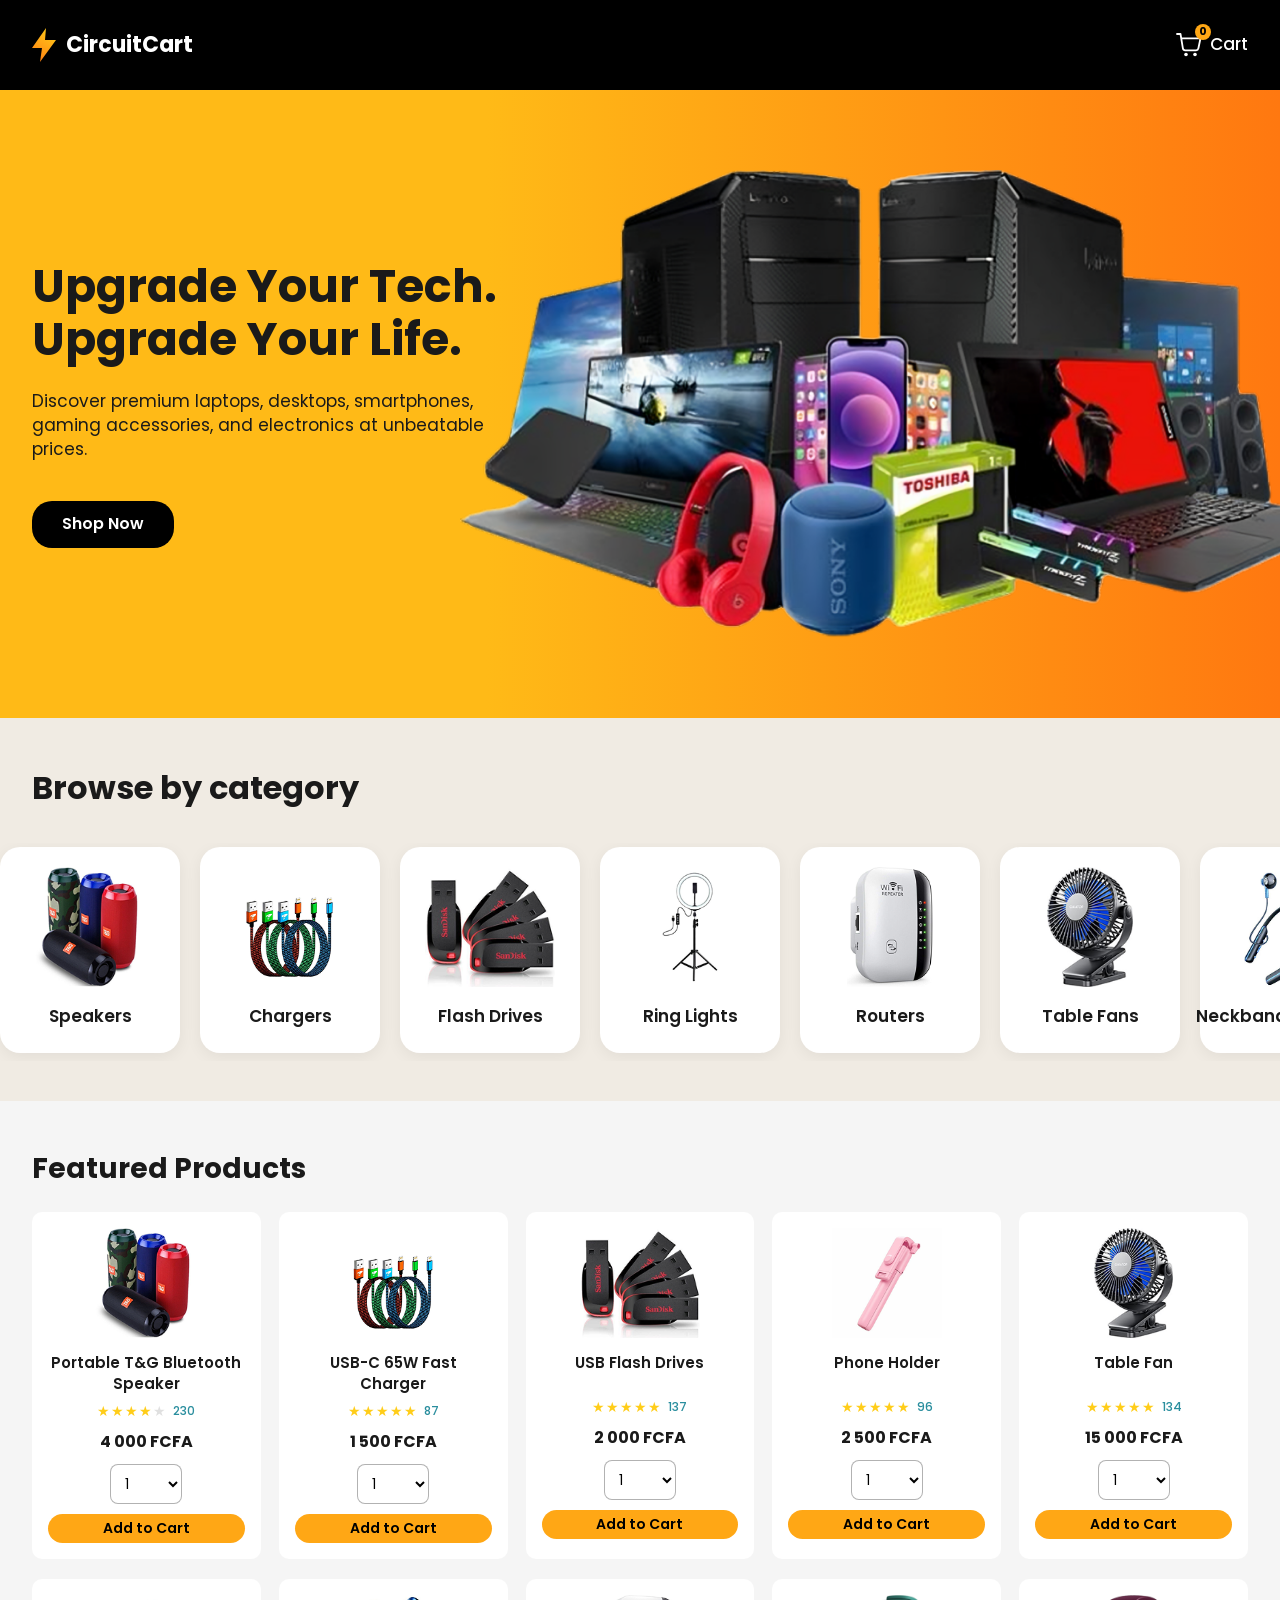
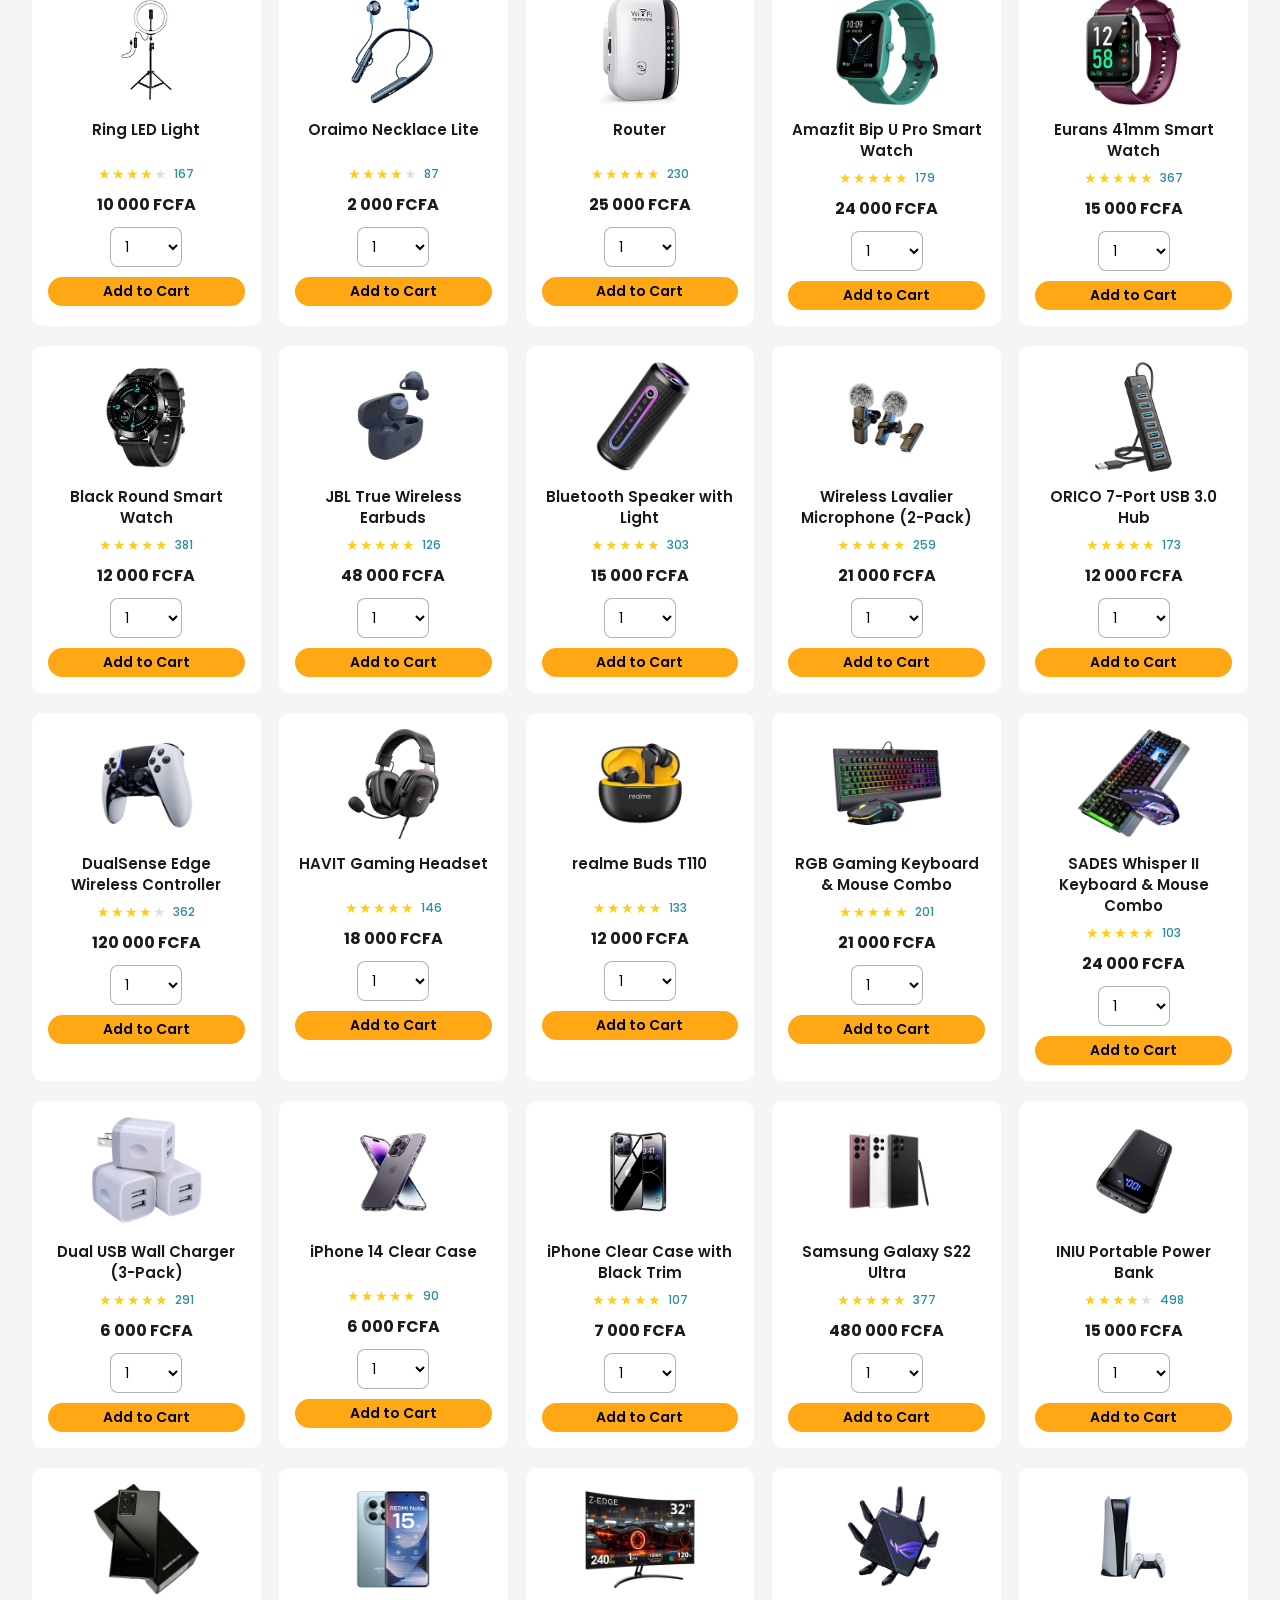
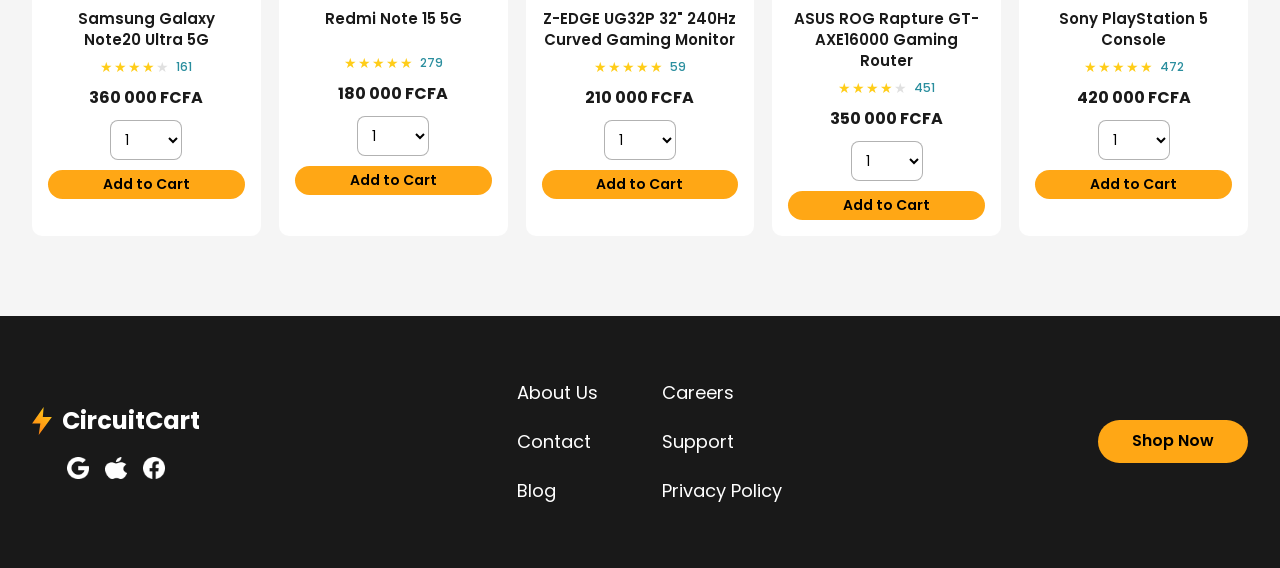
==== index.html @ 6dd9bb96 "Add files via upload" ====
<!DOCTYPE html>
<html lang="en">
<head>
  <meta charset="UTF-8">
  <meta name="viewport" content="width=device-width, initial-scale=1.0">
  <title>CircuitCart - Upgrade Your Tech</title>

  <!-- Google Font: Poppins (closest match to the design's rounded geometric sans-serif) -->
  <link rel="preconnect" href="https://fonts.googleapis.com">
  <link rel="preconnect" href="https://fonts.gstatic.com" crossorigin>
  <link href="https://fonts.googleapis.com/css2?family=Poppins:wght@400;500;600;700&display=swap" rel="stylesheet">

  <link rel="stylesheet" href="css/style.css">
  <link rel="stylesheet" href="css/enhancements.css">
</head>
<body>

  <!-- ================= HEADER ================= -->
  <header class="site-header">
    <div class="container header__inner">

      <!-- Logo: bolt icon (svg) + wordmark -->
      <a href="#" class="logo">
        <svg class="logo__bolt" width="24" height="34" viewBox="0 0 24 34" fill="none" xmlns="http://www.w3.org/2000/svg">
          <path d="M14 0L0 20H10L8 34L24 12H13L14 0Z" fill="url(#bolt-gradient)"/>
          <defs>
            <linearGradient id="bolt-gradient" x1="0" y1="34" x2="22" y2="2" gradientUnits="userSpaceOnUse">
              <stop stop-color="#FF7811"/>
              <stop offset="1" stop-color="#FFCD19"/>
            </linearGradient>
          </defs>
        </svg>
        <span class="logo__text">CircuitCart</span>
      </a>

      <!-- Cart icon with live item-count badge. Navigates to cart.html
           as a real sub-page, in the same tab — same pattern as Amazon's
           own checkout flow (a distinct page/URL, not a new tab or an
           in-page overlay). -->
      <a href="cart.html" class="cart-link" id="cartLink">
        <span class="cart-icon-wrap">
          <svg class="cart-icon" width="26" height="24" viewBox="0 0 26 24" fill="none" xmlns="http://www.w3.org/2000/svg">
            <path d="M1 1H4.5L6.9 15.4C7.08 16.5 8.03 17.3 9.15 17.3H20.1C21.2 17.3 22.15 16.52 22.35 15.44L24.5 5.3H6" stroke="white" stroke-width="1.8" stroke-linecap="round" stroke-linejoin="round"/>
            <circle cx="10" cy="21.5" r="1.8" fill="white"/>
            <circle cx="19" cy="21.5" r="1.8" fill="white"/>
          </svg>
          <span class="cart-badge" id="cartBadge">0</span>
        </span>
        <span>Cart</span>
      </a>

    </div>
  </header>

  <!-- ================= HERO ================= -->
  <section class="hero">
    <div class="container hero__inner">
      <div class="hero__text">
        <h1>Upgrade Your Tech. Upgrade Your Life.</h1>
        <p>Discover premium laptops, desktops, smartphones, gaming accessories, and electronics at unbeatable prices.</p>
        <a href="#featured-products" class="btn btn--dark">Shop Now</a>
      </div>
      <div class="hero__image">
        <img src="assets/hero-collage.png" alt="Collage of a laptop, smartphone, camera, gaming handheld, VR headset, drone, smartwatches, headphones, earbuds and other electronics sold on CircuitCart">
      </div>
    </div>
  </section>

  <!-- ================= BROWSE BY CATEGORY ================= -->
  <section class="categories">
    <div class="container">
      <h2>Browse by category</h2>
    </div>
    <!-- Full-bleed scroll track so the last card can peek off-screen, matching the reference design -->
    <div class="categories__scroll">
      <a href="#featured-products" class="category-card">
        <span class="category-card__thumb"><img src="assets/product-bluetooth-speaker.png" alt="Speakers category"></span>
        <span class="category-card__label">Speakers</span>
      </a>
      <a href="#featured-products" class="category-card">
        <span class="category-card__thumb"><img src="assets/product-usb-charger.png" alt="Chargers category"></span>
        <span class="category-card__label">Chargers</span>
      </a>
      <a href="#featured-products" class="category-card">
        <span class="category-card__thumb"><img src="assets/product-flash-drives.png" alt="Flash Drives category"></span>
        <span class="category-card__label">Flash Drives</span>
      </a>
      <a href="#featured-products" class="category-card">
        <span class="category-card__thumb"><img src="assets/product-ring-light.png" alt="Ring Lights category"></span>
        <span class="category-card__label">Ring Lights</span>
      </a>
      <a href="#featured-products" class="category-card">
        <span class="category-card__thumb"><img src="assets/product-router.png" alt="Routers category"></span>
        <span class="category-card__label">Routers</span>
      </a>
      <a href="#featured-products" class="category-card">
        <span class="category-card__thumb"><img src="assets/product-table-fan.png" alt="Table Fans category"></span>
        <span class="category-card__label">Table Fans</span>
      </a>
      <a href="#featured-products" class="category-card">
        <span class="category-card__thumb"><img src="assets/product-neckband-earphones.png" alt="Neckband Earphones category"></span>
        <span class="category-card__label">Neckband Earphones</span>
      </a>
      <a href="#featured-products" class="category-card">
        <span class="category-card__thumb"><img src="assets/product-phone-holder.png" alt="Phone Accessories category"></span>
        <span class="category-card__label">Phone Accessories</span>
      </a>
      <a href="#featured-products" class="category-card">
        <span class="category-card__thumb"><img src="assets/product-redmi-note-15.png" alt="Phones category"></span>
        <span class="category-card__label">Phones</span>
      </a>
      <a href="#featured-products" class="category-card">
        <span class="category-card__thumb"><img src="assets/product-amazfit-bip-watch.png" alt="Smart Watches category"></span>
        <span class="category-card__label">Smart Watches</span>
      </a>
      <a href="#featured-products" class="category-card">
        <span class="category-card__thumb"><img src="assets/product-ps5-console.png" alt="Gaming category"></span>
        <span class="category-card__label">Gaming</span>
      </a>
      <a href="#featured-products" class="category-card">
        <span class="category-card__thumb"><img src="assets/product-iniu-power-bank.png" alt="Power Banks category"></span>
        <span class="category-card__label">Power Banks</span>
      </a>
      <a href="#featured-products" class="category-card">
        <span class="category-card__thumb"><img src="assets/product-iphone14-case-purple.png" alt="Phone Cases category"></span>
        <span class="category-card__label">Phone Cases</span>
      </a>
    </div>
  </section>

  <!-- ================= FEATURED PRODUCTS ================= -->
  <section class="featured-products" id="featured-products">
    <div class="container">
      <h2>Featured Products</h2>

      <div class="product-grid" id="productGrid">
        <!-- Each product card carries its data in data-* attributes so script.js can read it -->

        <article class="product-card" data-name="Portable T&amp;G Bluetooth Speaker" data-price="4000">
          <img src="assets/product-bluetooth-speaker.png" alt="Portable T&amp;G Bluetooth Speaker" class="product-card__img">
          <h3>Portable T&amp;G Bluetooth Speaker</h3>
          <div class="rating">
            <span class="stars" data-rating="4" aria-hidden="true"></span>
            <span class="rating__count">230</span>
          </div>
          <p class="price">4 000 FCFA</p>
          <select class="qty-select" aria-label="Quantity">
            <option>1</option><option>2</option><option>3</option><option>4</option><option>5</option>
          </select>
          <button class="btn btn--add-to-cart">Add to Cart</button>
        </article>

        <article class="product-card" data-name="USB-C 65W Fast Charger" data-price="1500">
          <img src="assets/product-usb-charger.png" alt="USB-C 65W Fast Charger" class="product-card__img">
          <h3>USB-C 65W Fast Charger</h3>
          <div class="rating">
            <span class="stars" data-rating="5" aria-hidden="true"></span>
            <span class="rating__count">87</span>
          </div>
          <p class="price">1 500 FCFA</p>
          <select class="qty-select" aria-label="Quantity">
            <option>1</option><option>2</option><option>3</option><option>4</option><option>5</option>
          </select>
          <button class="btn btn--add-to-cart">Add to Cart</button>
        </article>

        <article class="product-card" data-name="USB Flash Drives" data-price="2000">
          <img src="assets/product-flash-drives.png" alt="USB Flash Drives" class="product-card__img">
          <h3>USB Flash Drives</h3>
          <div class="rating">
            <span class="stars" data-rating="5" aria-hidden="true"></span>
            <span class="rating__count">137</span>
          </div>
          <p class="price">2 000 FCFA</p>
          <select class="qty-select" aria-label="Quantity">
            <option>1</option><option>2</option><option>3</option><option>4</option><option>5</option>
          </select>
          <button class="btn btn--add-to-cart">Add to Cart</button>
        </article>

        <article class="product-card" data-name="Phone Holder" data-price="2500">
          <img src="assets/product-phone-holder.png" alt="Phone Holder" class="product-card__img">
          <h3>Phone Holder</h3>
          <div class="rating">
            <span class="stars" data-rating="5" aria-hidden="true"></span>
            <span class="rating__count">96</span>
          </div>
          <p class="price">2 500 FCFA</p>
          <select class="qty-select" aria-label="Quantity">
            <option>1</option><option>2</option><option>3</option><option>4</option><option>5</option>
          </select>
          <button class="btn btn--add-to-cart">Add to Cart</button>
        </article>

        <article class="product-card" data-name="Table Fan" data-price="15000">
          <img src="assets/product-table-fan.png" alt="Table Fan" class="product-card__img">
          <h3>Table Fan</h3>
          <div class="rating">
            <span class="stars" data-rating="5" aria-hidden="true"></span>
            <span class="rating__count">134</span>
          </div>
          <p class="price">15 000 FCFA</p>
          <select class="qty-select" aria-label="Quantity">
            <option>1</option><option>2</option><option>3</option><option>4</option><option>5</option>
          </select>
          <button class="btn btn--add-to-cart">Add to Cart</button>
        </article>

        <article class="product-card" data-name="Ring LED Light" data-price="10000">
          <img src="assets/product-ring-light.png" alt="Ring LED Light" class="product-card__img">
          <h3>Ring LED Light</h3>
          <div class="rating">
            <span class="stars" data-rating="4" aria-hidden="true"></span>
            <span class="rating__count">167</span>
          </div>
          <p class="price">10 000 FCFA</p>
          <select class="qty-select" aria-label="Quantity">
            <option>1</option><option>2</option><option>3</option><option>4</option><option>5</option>
          </select>
          <button class="btn btn--add-to-cart">Add to Cart</button>
        </article>

        <article class="product-card" data-name="Oraimo Necklace Lite" data-price="2000">
          <img src="assets/product-neckband-earphones.png" alt="Oraimo Necklace Lite" class="product-card__img">
          <h3>Oraimo Necklace Lite</h3>
          <div class="rating">
            <span class="stars" data-rating="4" aria-hidden="true"></span>
            <span class="rating__count">87</span>
          </div>
          <p class="price">2 000 FCFA</p>
          <select class="qty-select" aria-label="Quantity">
            <option>1</option><option>2</option><option>3</option><option>4</option><option>5</option>
          </select>
          <button class="btn btn--add-to-cart">Add to Cart</button>
        </article>

        <article class="product-card" data-name="Router" data-price="25000">
          <img src="assets/product-router.png" alt="Router" class="product-card__img">
          <h3>Router</h3>
          <div class="rating">
            <span class="stars" data-rating="5" aria-hidden="true"></span>
            <span class="rating__count">230</span>
          </div>
          <p class="price">25 000 FCFA</p>
          <select class="qty-select" aria-label="Quantity">
            <option>1</option><option>2</option><option>3</option><option>4</option><option>5</option>
          </select>
          <button class="btn btn--add-to-cart">Add to Cart</button>
        </article>

      
        <article class="product-card" data-name="Amazfit Bip U Pro Smart Watch" data-price="24000">
          <img src="assets/product-amazfit-bip-watch.png" alt="Amazfit Bip U Pro Smart Watch" class="product-card__img">
          <h3>Amazfit Bip U Pro Smart Watch</h3>
          <div class="rating">
            <span class="stars" data-rating="5" aria-hidden="true"></span>
            <span class="rating__count">179</span>
          </div>
          <p class="price">24 000 FCFA</p>
          <select class="qty-select" aria-label="Quantity">
            <option>1</option><option>2</option><option>3</option><option>4</option><option>5</option>
          </select>
          <button class="btn btn--add-to-cart">Add to Cart</button>
        </article>

        <article class="product-card" data-name="Eurans 41mm Smart Watch" data-price="15000">
          <img src="assets/product-eurans-smart-watch.png" alt="Eurans 41mm Smart Watch" class="product-card__img">
          <h3>Eurans 41mm Smart Watch</h3>
          <div class="rating">
            <span class="stars" data-rating="5" aria-hidden="true"></span>
            <span class="rating__count">367</span>
          </div>
          <p class="price">15 000 FCFA</p>
          <select class="qty-select" aria-label="Quantity">
            <option>1</option><option>2</option><option>3</option><option>4</option><option>5</option>
          </select>
          <button class="btn btn--add-to-cart">Add to Cart</button>
        </article>

        <article class="product-card" data-name="Black Round Smart Watch" data-price="12000">
          <img src="assets/product-round-smart-watch.png" alt="Black Round Smart Watch" class="product-card__img">
          <h3>Black Round Smart Watch</h3>
          <div class="rating">
            <span class="stars" data-rating="5" aria-hidden="true"></span>
            <span class="rating__count">381</span>
          </div>
          <p class="price">12 000 FCFA</p>
          <select class="qty-select" aria-label="Quantity">
            <option>1</option><option>2</option><option>3</option><option>4</option><option>5</option>
          </select>
          <button class="btn btn--add-to-cart">Add to Cart</button>
        </article>

        <article class="product-card" data-name="JBL True Wireless Earbuds" data-price="48000">
          <img src="assets/product-jbl-earbuds.png" alt="JBL True Wireless Earbuds" class="product-card__img">
          <h3>JBL True Wireless Earbuds</h3>
          <div class="rating">
            <span class="stars" data-rating="5" aria-hidden="true"></span>
            <span class="rating__count">126</span>
          </div>
          <p class="price">48 000 FCFA</p>
          <select class="qty-select" aria-label="Quantity">
            <option>1</option><option>2</option><option>3</option><option>4</option><option>5</option>
          </select>
          <button class="btn btn--add-to-cart">Add to Cart</button>
        </article>

        <article class="product-card" data-name="Bluetooth Speaker with Light" data-price="15000">
          <img src="assets/product-bt-speaker-light.png" alt="Bluetooth Speaker with Light" class="product-card__img">
          <h3>Bluetooth Speaker with Light</h3>
          <div class="rating">
            <span class="stars" data-rating="5" aria-hidden="true"></span>
            <span class="rating__count">303</span>
          </div>
          <p class="price">15 000 FCFA</p>
          <select class="qty-select" aria-label="Quantity">
            <option>1</option><option>2</option><option>3</option><option>4</option><option>5</option>
          </select>
          <button class="btn btn--add-to-cart">Add to Cart</button>
        </article>

        <article class="product-card" data-name="Wireless Lavalier Microphone (2-Pack)" data-price="21000">
          <img src="assets/product-lavalier-mic.png" alt="Wireless Lavalier Microphone (2-Pack)" class="product-card__img">
          <h3>Wireless Lavalier Microphone (2-Pack)</h3>
          <div class="rating">
            <span class="stars" data-rating="5" aria-hidden="true"></span>
            <span class="rating__count">259</span>
          </div>
          <p class="price">21 000 FCFA</p>
          <select class="qty-select" aria-label="Quantity">
            <option>1</option><option>2</option><option>3</option><option>4</option><option>5</option>
          </select>
          <button class="btn btn--add-to-cart">Add to Cart</button>
        </article>

        <article class="product-card" data-name="ORICO 7-Port USB 3.0 Hub" data-price="12000">
          <img src="assets/product-usb-hub.png" alt="ORICO 7-Port USB 3.0 Hub" class="product-card__img">
          <h3>ORICO 7-Port USB 3.0 Hub</h3>
          <div class="rating">
            <span class="stars" data-rating="5" aria-hidden="true"></span>
            <span class="rating__count">173</span>
          </div>
          <p class="price">12 000 FCFA</p>
          <select class="qty-select" aria-label="Quantity">
            <option>1</option><option>2</option><option>3</option><option>4</option><option>5</option>
          </select>
          <button class="btn btn--add-to-cart">Add to Cart</button>
        </article>

        <article class="product-card" data-name="DualSense Edge Wireless Controller" data-price="120000">
          <img src="assets/product-dualsense-edge.png" alt="DualSense Edge Wireless Controller" class="product-card__img">
          <h3>DualSense Edge Wireless Controller</h3>
          <div class="rating">
            <span class="stars" data-rating="4" aria-hidden="true"></span>
            <span class="rating__count">362</span>
          </div>
          <p class="price">120 000 FCFA</p>
          <select class="qty-select" aria-label="Quantity">
            <option>1</option><option>2</option><option>3</option><option>4</option><option>5</option>
          </select>
          <button class="btn btn--add-to-cart">Add to Cart</button>
        </article>

        <article class="product-card" data-name="HAVIT Gaming Headset" data-price="18000">
          <img src="assets/product-havit-headset.png" alt="HAVIT Gaming Headset" class="product-card__img">
          <h3>HAVIT Gaming Headset</h3>
          <div class="rating">
            <span class="stars" data-rating="5" aria-hidden="true"></span>
            <span class="rating__count">146</span>
          </div>
          <p class="price">18 000 FCFA</p>
          <select class="qty-select" aria-label="Quantity">
            <option>1</option><option>2</option><option>3</option><option>4</option><option>5</option>
          </select>
          <button class="btn btn--add-to-cart">Add to Cart</button>
        </article>

        <article class="product-card" data-name="realme Buds T110" data-price="12000">
          <img src="assets/product-realme-buds.png" alt="realme Buds T110" class="product-card__img">
          <h3>realme Buds T110</h3>
          <div class="rating">
            <span class="stars" data-rating="5" aria-hidden="true"></span>
            <span class="rating__count">133</span>
          </div>
          <p class="price">12 000 FCFA</p>
          <select class="qty-select" aria-label="Quantity">
            <option>1</option><option>2</option><option>3</option><option>4</option><option>5</option>
          </select>
          <button class="btn btn--add-to-cart">Add to Cart</button>
        </article>

        <article class="product-card" data-name="RGB Gaming Keyboard &amp; Mouse Combo" data-price="21000">
          <img src="assets/product-rgb-keyboard-mouse.png" alt="RGB Gaming Keyboard &amp; Mouse Combo" class="product-card__img">
          <h3>RGB Gaming Keyboard &amp; Mouse Combo</h3>
          <div class="rating">
            <span class="stars" data-rating="5" aria-hidden="true"></span>
            <span class="rating__count">201</span>
          </div>
          <p class="price">21 000 FCFA</p>
          <select class="qty-select" aria-label="Quantity">
            <option>1</option><option>2</option><option>3</option><option>4</option><option>5</option>
          </select>
          <button class="btn btn--add-to-cart">Add to Cart</button>
        </article>

        <article class="product-card" data-name="SADES Whisper II Keyboard &amp; Mouse Combo" data-price="24000">
          <img src="assets/product-sades-keyboard-mouse.png" alt="SADES Whisper II Keyboard &amp; Mouse Combo" class="product-card__img">
          <h3>SADES Whisper II Keyboard &amp; Mouse Combo</h3>
          <div class="rating">
            <span class="stars" data-rating="5" aria-hidden="true"></span>
            <span class="rating__count">103</span>
          </div>
          <p class="price">24 000 FCFA</p>
          <select class="qty-select" aria-label="Quantity">
            <option>1</option><option>2</option><option>3</option><option>4</option><option>5</option>
          </select>
          <button class="btn btn--add-to-cart">Add to Cart</button>
        </article>

        <article class="product-card" data-name="Dual USB Wall Charger (3-Pack)" data-price="6000">
          <img src="assets/product-usb-wall-charger-3pack.png" alt="Dual USB Wall Charger (3-Pack)" class="product-card__img">
          <h3>Dual USB Wall Charger (3-Pack)</h3>
          <div class="rating">
            <span class="stars" data-rating="5" aria-hidden="true"></span>
            <span class="rating__count">291</span>
          </div>
          <p class="price">6 000 FCFA</p>
          <select class="qty-select" aria-label="Quantity">
            <option>1</option><option>2</option><option>3</option><option>4</option><option>5</option>
          </select>
          <button class="btn btn--add-to-cart">Add to Cart</button>
        </article>

        <article class="product-card" data-name="iPhone 14 Clear Case" data-price="6000">
          <img src="assets/product-iphone14-case-purple.png" alt="iPhone 14 Clear Case" class="product-card__img">
          <h3>iPhone 14 Clear Case</h3>
          <div class="rating">
            <span class="stars" data-rating="5" aria-hidden="true"></span>
            <span class="rating__count">90</span>
          </div>
          <p class="price">6 000 FCFA</p>
          <select class="qty-select" aria-label="Quantity">
            <option>1</option><option>2</option><option>3</option><option>4</option><option>5</option>
          </select>
          <button class="btn btn--add-to-cart">Add to Cart</button>
        </article>

        <article class="product-card" data-name="iPhone Clear Case with Black Trim" data-price="7000">
          <img src="assets/product-iphone-case-black-trim.png" alt="iPhone Clear Case with Black Trim" class="product-card__img">
          <h3>iPhone Clear Case with Black Trim</h3>
          <div class="rating">
            <span class="stars" data-rating="5" aria-hidden="true"></span>
            <span class="rating__count">107</span>
          </div>
          <p class="price">7 000 FCFA</p>
          <select class="qty-select" aria-label="Quantity">
            <option>1</option><option>2</option><option>3</option><option>4</option><option>5</option>
          </select>
          <button class="btn btn--add-to-cart">Add to Cart</button>
        </article>

        <article class="product-card" data-name="Samsung Galaxy S22 Ultra" data-price="480000">
          <img src="assets/product-galaxy-s22-ultra.png" alt="Samsung Galaxy S22 Ultra" class="product-card__img">
          <h3>Samsung Galaxy S22 Ultra</h3>
          <div class="rating">
            <span class="stars" data-rating="5" aria-hidden="true"></span>
            <span class="rating__count">377</span>
          </div>
          <p class="price">480 000 FCFA</p>
          <select class="qty-select" aria-label="Quantity">
            <option>1</option><option>2</option><option>3</option><option>4</option><option>5</option>
          </select>
          <button class="btn btn--add-to-cart">Add to Cart</button>
        </article>

        <article class="product-card" data-name="INIU Portable Power Bank" data-price="15000">
          <img src="assets/product-iniu-power-bank.png" alt="INIU Portable Power Bank" class="product-card__img">
          <h3>INIU Portable Power Bank</h3>
          <div class="rating">
            <span class="stars" data-rating="4" aria-hidden="true"></span>
            <span class="rating__count">498</span>
          </div>
          <p class="price">15 000 FCFA</p>
          <select class="qty-select" aria-label="Quantity">
            <option>1</option><option>2</option><option>3</option><option>4</option><option>5</option>
          </select>
          <button class="btn btn--add-to-cart">Add to Cart</button>
        </article>

        <article class="product-card" data-name="Samsung Galaxy Note20 Ultra 5G" data-price="360000">
          <img src="assets/product-note20-ultra.png" alt="Samsung Galaxy Note20 Ultra 5G" class="product-card__img">
          <h3>Samsung Galaxy Note20 Ultra 5G</h3>
          <div class="rating">
            <span class="stars" data-rating="4" aria-hidden="true"></span>
            <span class="rating__count">161</span>
          </div>
          <p class="price">360 000 FCFA</p>
          <select class="qty-select" aria-label="Quantity">
            <option>1</option><option>2</option><option>3</option><option>4</option><option>5</option>
          </select>
          <button class="btn btn--add-to-cart">Add to Cart</button>
        </article>

        <article class="product-card" data-name="Redmi Note 15 5G" data-price="180000">
          <img src="assets/product-redmi-note-15.png" alt="Redmi Note 15 5G" class="product-card__img">
          <h3>Redmi Note 15 5G</h3>
          <div class="rating">
            <span class="stars" data-rating="5" aria-hidden="true"></span>
            <span class="rating__count">279</span>
          </div>
          <p class="price">180 000 FCFA</p>
          <select class="qty-select" aria-label="Quantity">
            <option>1</option><option>2</option><option>3</option><option>4</option><option>5</option>
          </select>
          <button class="btn btn--add-to-cart">Add to Cart</button>
        </article>

        <article class="product-card" data-name="Z-EDGE UG32P 32&quot; 240Hz Curved Gaming Monitor" data-price="210000">
          <img src="assets/product-zedge-monitor.png" alt="Z-EDGE UG32P 32&quot; 240Hz Curved Gaming Monitor" class="product-card__img">
          <h3>Z-EDGE UG32P 32&quot; 240Hz Curved Gaming Monitor</h3>
          <div class="rating">
            <span class="stars" data-rating="5" aria-hidden="true"></span>
            <span class="rating__count">59</span>
          </div>
          <p class="price">210 000 FCFA</p>
          <select class="qty-select" aria-label="Quantity">
            <option>1</option><option>2</option><option>3</option><option>4</option><option>5</option>
          </select>
          <button class="btn btn--add-to-cart">Add to Cart</button>
        </article>

        <article class="product-card" data-name="ASUS ROG Rapture GT-AXE16000 Gaming Router" data-price="350000">
          <img src="assets/product-rog-router.png" alt="ASUS ROG Rapture GT-AXE16000 Gaming Router" class="product-card__img">
          <h3>ASUS ROG Rapture GT-AXE16000 Gaming Router</h3>
          <div class="rating">
            <span class="stars" data-rating="4" aria-hidden="true"></span>
            <span class="rating__count">451</span>
          </div>
          <p class="price">350 000 FCFA</p>
          <select class="qty-select" aria-label="Quantity">
            <option>1</option><option>2</option><option>3</option><option>4</option><option>5</option>
          </select>
          <button class="btn btn--add-to-cart">Add to Cart</button>
        </article>

        <article class="product-card" data-name="Sony PlayStation 5 Console" data-price="420000">
          <img src="assets/product-ps5-console.png" alt="Sony PlayStation 5 Console" class="product-card__img">
          <h3>Sony PlayStation 5 Console</h3>
          <div class="rating">
            <span class="stars" data-rating="5" aria-hidden="true"></span>
            <span class="rating__count">472</span>
          </div>
          <p class="price">420 000 FCFA</p>
          <select class="qty-select" aria-label="Quantity">
            <option>1</option><option>2</option><option>3</option><option>4</option><option>5</option>
          </select>
          <button class="btn btn--add-to-cart">Add to Cart</button>
        </article>
</div>
    </div>
  </section>

  <!-- ================= FOOTER ================= -->
  <footer class="site-footer">
    <div class="container footer__inner">

      <div class="footer__brand">
        <a href="#" class="logo">
          <svg class="logo__bolt" width="20" height="28" viewBox="0 0 24 34" fill="none" xmlns="http://www.w3.org/2000/svg">
            <path d="M14 0L0 20H10L8 34L24 12H13L14 0Z" fill="url(#bolt-gradient-footer)"/>
            <defs>
              <linearGradient id="bolt-gradient-footer" x1="0" y1="34" x2="22" y2="2" gradientUnits="userSpaceOnUse">
                <stop stop-color="#FF7811"/>
                <stop offset="1" stop-color="#FFCD19"/>
              </linearGradient>
            </defs>
          </svg>
          <span class="logo__text">CircuitCart</span>
        </a>
        <!-- Not links: these are placeholder icons with nothing to link to
             yet, so they're plain inert spans rather than clickable anchors. -->
        <div class="footer__socials">
          <span class="footer__social-icon" aria-hidden="true"><img src="assets/icon-google.png" alt=""></span>
          <span class="footer__social-icon" aria-hidden="true"><img src="assets/icon-apple.png" alt=""></span>
          <span class="footer__social-icon" aria-hidden="true"><img src="assets/icon-facebook.png" alt=""></span>
        </div>
      </div>

      <!-- Not links: placeholder nav items with no pages behind them yet. -->
      <nav class="footer__links">
        <ul>
          <li><span>About Us</span></li>
          <li><span>Contact</span></li>
          <li><span>Blog</span></li>
        </ul>
        <ul>
          <li><span>Careers</span></li>
          <li><span>Support</span></li>
          <li><span>Privacy Policy</span></li>
        </ul>
      </nav>

      <a href="#featured-products" class="btn btn--book-now">Shop Now</a>

    </div>
  </footer>

  <!-- Toast notification shown after adding an item to the cart.
       Content is filled in by script.js; empty by default. -->
  <!-- Toast notification shown after adding an item to the cart.
       Message text is filled in by script.js; the two buttons are
       wired up once on page load. -->
  <div class="toast" id="cartToast" role="status" aria-live="polite">
    <span class="toast__message" id="cartToastMessage"></span>
    <div class="toast__actions">
      <a href="cart.html" class="toast__btn toast__btn--view">View Cart</a>
      <button type="button" class="toast__btn toast__btn--dismiss" id="cartToastDismiss">Dismiss</button>
    </div>
  </div>

  <script src="js/cart-storage.js"></script>
  <script src="js/script.js"></script>
</body>
</html>
---- css/style.css ----
/* ==========================================================================
   CircuitCart — stylesheet
   Colors, spacing and type scale below are pulled directly from the
   Figma design file (Desktop - 9).
   ========================================================================== */

/* ---------- Design tokens ---------- */
:root {
  --color-bg: #F5F5F5;
  --color-black: #000000;
  --color-header-bg: #000000;
  --color-hero-start: #FFBA17;
  --color-hero-end: #FF7810;
  --color-orange: #FFA715;
  --color-star: #FFCD19;
  --color-review-count: #2A8E9E;
  --color-footer-bg: #191919;
  --color-text: #1A1A1A;
  --color-text-muted: #4D4D4D;
  --color-white: #FFFFFF;

  --font-main: 'Poppins', sans-serif;

  --container-width: 1376px;
  --radius-card: 10px;
  --radius-pill: 28px;
}

/* ---------- Reset ---------- */
* {
  margin: 0;
  padding: 0;
  box-sizing: border-box;
}

body {
  font-family: var(--font-main);
  color: var(--color-text);
  background: var(--color-bg);
  line-height: 1.4;
}

img {
  display: block;
  max-width: 100%;
}

a {
  text-decoration: none;
  color: inherit;
}

ul {
  list-style: none;
}

.container {
  max-width: var(--container-width);
  margin: 0 auto;
  padding: 0 32px;
}

/* ---------- Buttons ---------- */
.btn {
  display: inline-flex;
  align-items: center;
  justify-content: center;
  font-family: var(--font-main);
  font-weight: 600;
  font-size: 16px;
  border: none;
  cursor: pointer;
  transition: opacity 0.15s ease, transform 0.1s ease;
}

.btn:hover {
  opacity: 0.9;
}

.btn:active {
  transform: scale(0.98);
}

.btn--dark {
  background: var(--color-black);
  color: var(--color-white);
  padding: 12px 30px;
  border-radius: 20px;
}

.btn--add-to-cart {
  background: var(--color-orange);
  color: var(--color-black);
  width: 100%;
  padding: 4px 0;
  border-radius: var(--radius-pill);
  font-size: 14px;
}

.btn--book-now {
  background: var(--color-orange);
  color: var(--color-black);
  padding: 10px 34px;
  border-radius: 40px;
}

/* ==========================================================================
   HEADER
   ========================================================================== */
.site-header {
  background: var(--color-header-bg);
  height: 90px;
}

.header__inner {
  height: 100%;
  display: flex;
  align-items: center;
  justify-content: space-between;
}

.logo {
  display: flex;
  align-items: center;
  gap: 10px;
}

.logo__text {
  color: var(--color-white);
  font-size: 22px;
  font-weight: 700;
}

.cart-link {
  display: flex;
  align-items: center;
  gap: 8px;
  color: var(--color-white);
  font-size: 17px;
  font-weight: 500;
}

.cart-icon-wrap {
  position: relative;
  display: flex;
}

.cart-badge {
  position: absolute;
  top: -9px;
  right: -9px;
  background: var(--color-orange);
  color: var(--color-black);
  font-size: 11px;
  font-weight: 700;
  min-width: 16px;
  height: 16px;
  border-radius: 50%;
  display: flex;
  align-items: center;
  justify-content: center;
  padding: 0 3px;
}

/* ==========================================================================
   HERO
   ========================================================================== */
.hero {
  background: linear-gradient(90deg, var(--color-hero-start) 38%, var(--color-hero-end) 100%);
  overflow: hidden;
}

.hero__inner {
  display: grid;
  grid-template-columns: 0.85fr 1.15fr;
  align-items: center;
  gap: 24px;
  padding-top: 80px;
  padding-bottom: 80px;
  min-height: 600px;
}

.hero__text h1 {
  font-size: 46px;
  font-weight: 700;
  line-height: 1.15;
  max-width: 560px;
  margin-bottom: 24px;
}

.hero__text p {
  font-size: 17px;
  color: var(--color-text);
  max-width: 480px;
  margin-bottom: 40px;
}

.hero__image {
  display: flex;
  justify-content: center;
  overflow: visible;
}

.hero__image img {
  width: 130%;
  max-width: 130%;
  height: auto;
}

/* ==========================================================================
   BROWSE BY CATEGORY
   ========================================================================== */
.categories {
  background: #F0EBE3;
  padding: 48px 0 40px;
}

.categories h2 {
  font-size: 32px;
  font-weight: 700;
  text-align: left;
  margin-bottom: 32px;
}

/* Full-bleed horizontally-scrolling track, so the last card can peek
   off the edge of the viewport the same way it does in the design. */
.categories__scroll {
  display: flex;
  gap: 20px;
  overflow-x: auto;
  padding: 4px 32px 8px;
  scrollbar-width: thin;
  scroll-behavior: smooth;
}

.category-card {
  flex: 0 0 auto;
  width: 180px;
  background: var(--color-white);
  border-radius: 20px;
  box-shadow: 0 4px 16px rgba(0, 0, 0, 0.06);
  padding: 20px 16px 24px;
  display: flex;
  flex-direction: column;
  align-items: center;
  gap: 18px;
  transition: transform 0.15s ease, box-shadow 0.15s ease;
}

.category-card:hover {
  transform: translateY(-3px);
  box-shadow: 0 8px 20px rgba(0, 0, 0, 0.1);
}

.category-card__thumb {
  height: 120px;
  width: 100%;
  display: flex;
  align-items: center;
  justify-content: center;
}

.category-card__thumb img {
  max-height: 100%;
  max-width: 100%;
  object-fit: contain;
}

.category-card__label {
  font-size: 17px;
  font-weight: 600;
  text-align: center;
  white-space: nowrap;
}

/* ==========================================================================
   FEATURED PRODUCTS
   ========================================================================== */
.featured-products {
  background: var(--color-bg);
  padding: 48px 0 80px;
}

.featured-products h2 {
  font-size: 28px;
  font-weight: 700;
  margin-bottom: 24px;
}

.product-grid {
  display: grid;
  grid-template-columns: repeat(5, 1fr);
  gap: 20px 18px;
}

.product-card {
  background: var(--color-white);
  border-radius: var(--radius-card);
  padding: 16px;
  display: flex;
  flex-direction: column;
  align-items: center;
  text-align: center;
}

.product-card__img {
  width: 100%;
  height: 110px;
  object-fit: contain;
  margin-bottom: 14px;
}

.product-card h3 {
  font-size: 15px;
  font-weight: 600;
  margin-bottom: 8px;
  min-height: 38px;
}

.rating {
  display: flex;
  align-items: center;
  justify-content: center;
  gap: 6px;
  margin-bottom: 10px;
}

/* Star rating: each star is a plain "★" character. Filled stars get the
   gold color, empty stars get grey. See script.js for how the .filled
   class gets added based on each card's data-rating. */
.stars {
  font-size: 14px;
  letter-spacing: 1px;
  color: #E0E0E0;
}

.stars .star.filled {
  color: var(--color-star);
}

.rating__count {
  color: var(--color-review-count);
  font-size: 12px;
  font-weight: 500;
}

.price {
  font-size: 16px;
  font-weight: 700;
  margin-bottom: 10px;
}

.qty-select {
  font-family: var(--font-main);
  font-size: 14px;
  padding: 8px 10px;
  border: 1px solid rgba(0, 0, 0, 0.3);
  border-radius: 8px;
  background: var(--color-white);
  width: 72px;
  margin-bottom: 10px;
  cursor: pointer;
}

/* ==========================================================================
   FOOTER
   ========================================================================== */
.site-footer {
  background: var(--color-footer-bg);
  padding: 64px 0;
}

.footer__inner {
  display: flex;
  align-items: center;
  justify-content: space-between;
  flex-wrap: wrap;
  gap: 40px;
}

.footer__brand {
  display: flex;
  flex-direction: column;
  align-items: center;
}

.footer__brand .logo__text {
  font-size: 24px;
}

.footer__socials {
  display: flex;
  gap: 16px;
  margin-top: 20px;
}

.footer__social-icon {
  display: inline-flex;
  cursor: default;
}

.footer__socials img {
  width: 22px;
  height: 22px;
}

.footer__links {
  display: flex;
  gap: 64px;
}

.footer__links li {
  margin-bottom: 24px;
}

.footer__links li:last-child {
  margin-bottom: 0;
}

.footer__links span {
  display: inline-block;
  color: var(--color-white);
  font-size: 18px;
  cursor: default;
}

/* ==========================================================================
   RESPONSIVE
   ========================================================================== */
@media (max-width: 1250px) {
  .product-grid {
    grid-template-columns: repeat(4, 1fr);
  }
}

@media (max-width: 1000px) {
  .product-grid {
    grid-template-columns: repeat(3, 1fr);
  }
}

@media (max-width: 780px) {
  .product-grid {
    grid-template-columns: repeat(2, 1fr);
  }
}

@media (max-width: 900px) {
  .hero__inner {
    grid-template-columns: 1fr;
    padding-top: 48px;
    padding-bottom: 48px;
    min-height: auto;
  }

  .hero__image {
    order: -1;
  }

  .hero__image img {
    width: 100%;
    max-width: 100%;
  }

  .hero__text h1 {
    font-size: 34px;
  }

  .footer__inner {
    flex-direction: column;
    align-items: flex-start;
  }
}

@media (max-width: 560px) {
  .product-grid {
    grid-template-columns: 1fr;
  }

  .footer__links {
    gap: 32px;
  }
}
---- css/enhancements.css ----
/* ==========================================================================
   CircuitCart — enhancements.css
   Loaded after style.css. Covers additions that style.css doesn't know
   about yet: scroll polish for the horizontally-scrolling category row.
   Kept in its own file so it's a drop-in addition rather than an edit to
   your existing stylesheet.
   ========================================================================== */

/* ---------- Category row: scroll polish only ---------- */
/* Sizing (image dimensions, card width, label font-size) stays defined
   once in style.css — this file only adds scroll-snap behavior and a
   custom scrollbar so there's no conflicting box size between the two
   stylesheets. */
.categories__scroll {
  scroll-snap-type: x proximity;
  -webkit-overflow-scrolling: touch;
}

.categories__scroll::-webkit-scrollbar {
  height: 8px;
}

.categories__scroll::-webkit-scrollbar-track {
  background: transparent;
}

.categories__scroll::-webkit-scrollbar-thumb {
  background: rgba(0, 0, 0, 0.2);
  border-radius: 4px;
}

.category-card {
  scroll-snap-align: start;
}

/* Header search bar styling now lives in style.css, alongside the rest
   of the header rules, rather than here. */

/* ---------- Add-to-cart toast notification ---------- */
.toast {
  position: fixed;
  left: 50%;
  bottom: 28px;
  transform: translate(-50%, 16px);
  display: flex;
  align-items: center;
  flex-wrap: wrap;
  gap: 8px 16px;
  background: #000000;
  color: #ffffff;
  font-family: var(--font-main);
  font-size: 15px;
  font-weight: 600;
  padding: 14px 16px 14px 20px;
  border-radius: 12px;
  box-shadow: 0 10px 28px rgba(0, 0, 0, 0.25);
  opacity: 0;
  pointer-events: none;
  transition: opacity 0.2s ease, transform 0.2s ease;
  z-index: 1000;
  max-width: calc(100vw - 32px);
}

.toast.is-visible {
  opacity: 1;
  transform: translate(-50%, 0);
  pointer-events: auto;
}

.toast__message {
  display: flex;
  align-items: center;
  gap: 10px;
}

.toast__message::before {
  content: "✓";
  display: inline-flex;
  align-items: center;
  justify-content: center;
  width: 20px;
  height: 20px;
  border-radius: 50%;
  background: var(--color-orange);
  color: #000000;
  font-size: 13px;
  font-weight: 700;
  flex-shrink: 0;
}

.toast__actions {
  display: flex;
  align-items: center;
  gap: 8px;
  margin-left: auto;
}

.toast__btn {
  font-family: inherit;
  font-size: 13px;
  font-weight: 600;
  padding: 8px 14px;
  border-radius: 8px;
  cursor: pointer;
  white-space: nowrap;
  text-decoration: none;
}

.toast__btn--view {
  background: var(--color-orange);
  color: #000000;
  border: 1px solid var(--color-orange);
}

.toast__btn--view:hover {
  opacity: 0.9;
}

.toast__btn--dismiss {
  background: transparent;
  color: #ffffff;
  border: 1px solid rgba(255, 255, 255, 0.3);
}

.toast__btn--dismiss:hover {
  background: rgba(255, 255, 255, 0.1);
}

@media (max-width: 480px) {
  .toast {
    left: 16px;
    right: 16px;
    bottom: 16px;
    transform: translateY(16px);
    max-width: none;
  }

  .toast.is-visible {
    transform: translateY(0);
  }

  .toast__actions {
    margin-left: 0;
    width: 100%;
  }

  .toast__btn {
    flex: 1;
    text-align: center;
  }
}
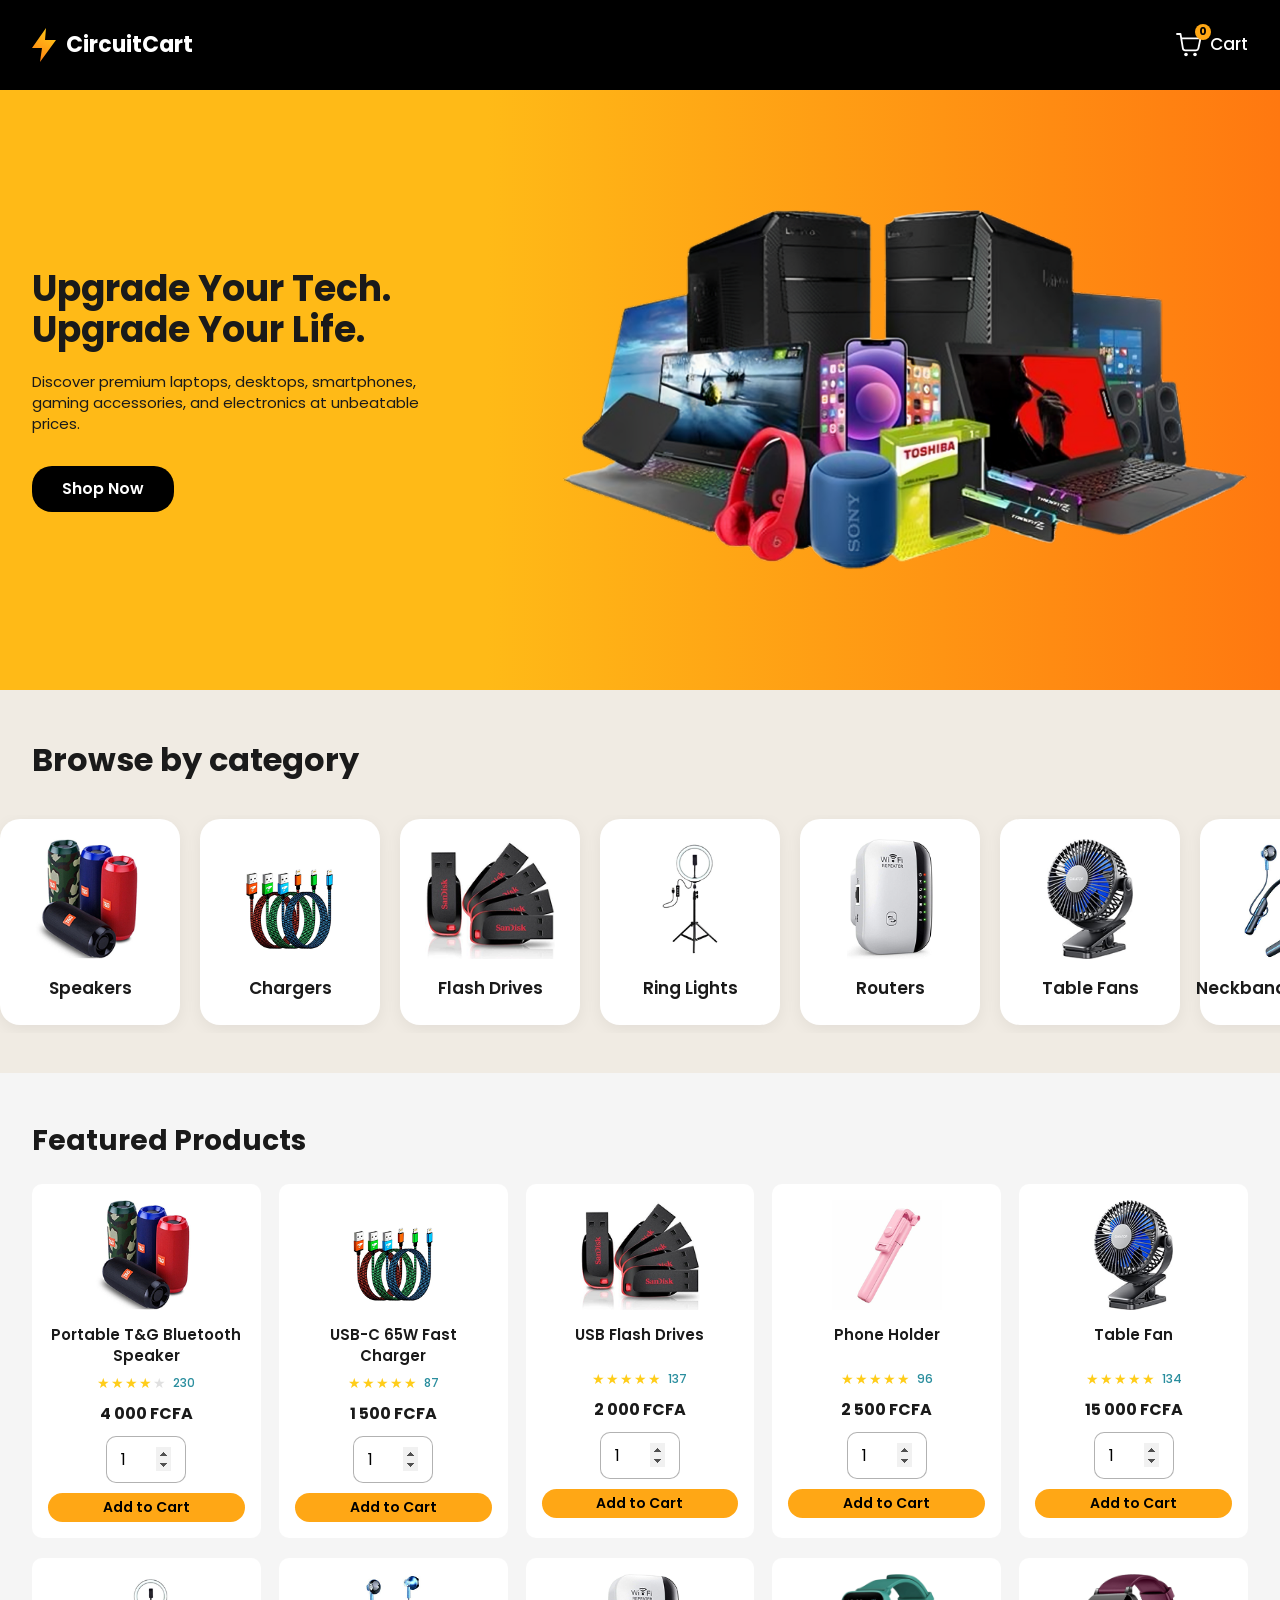
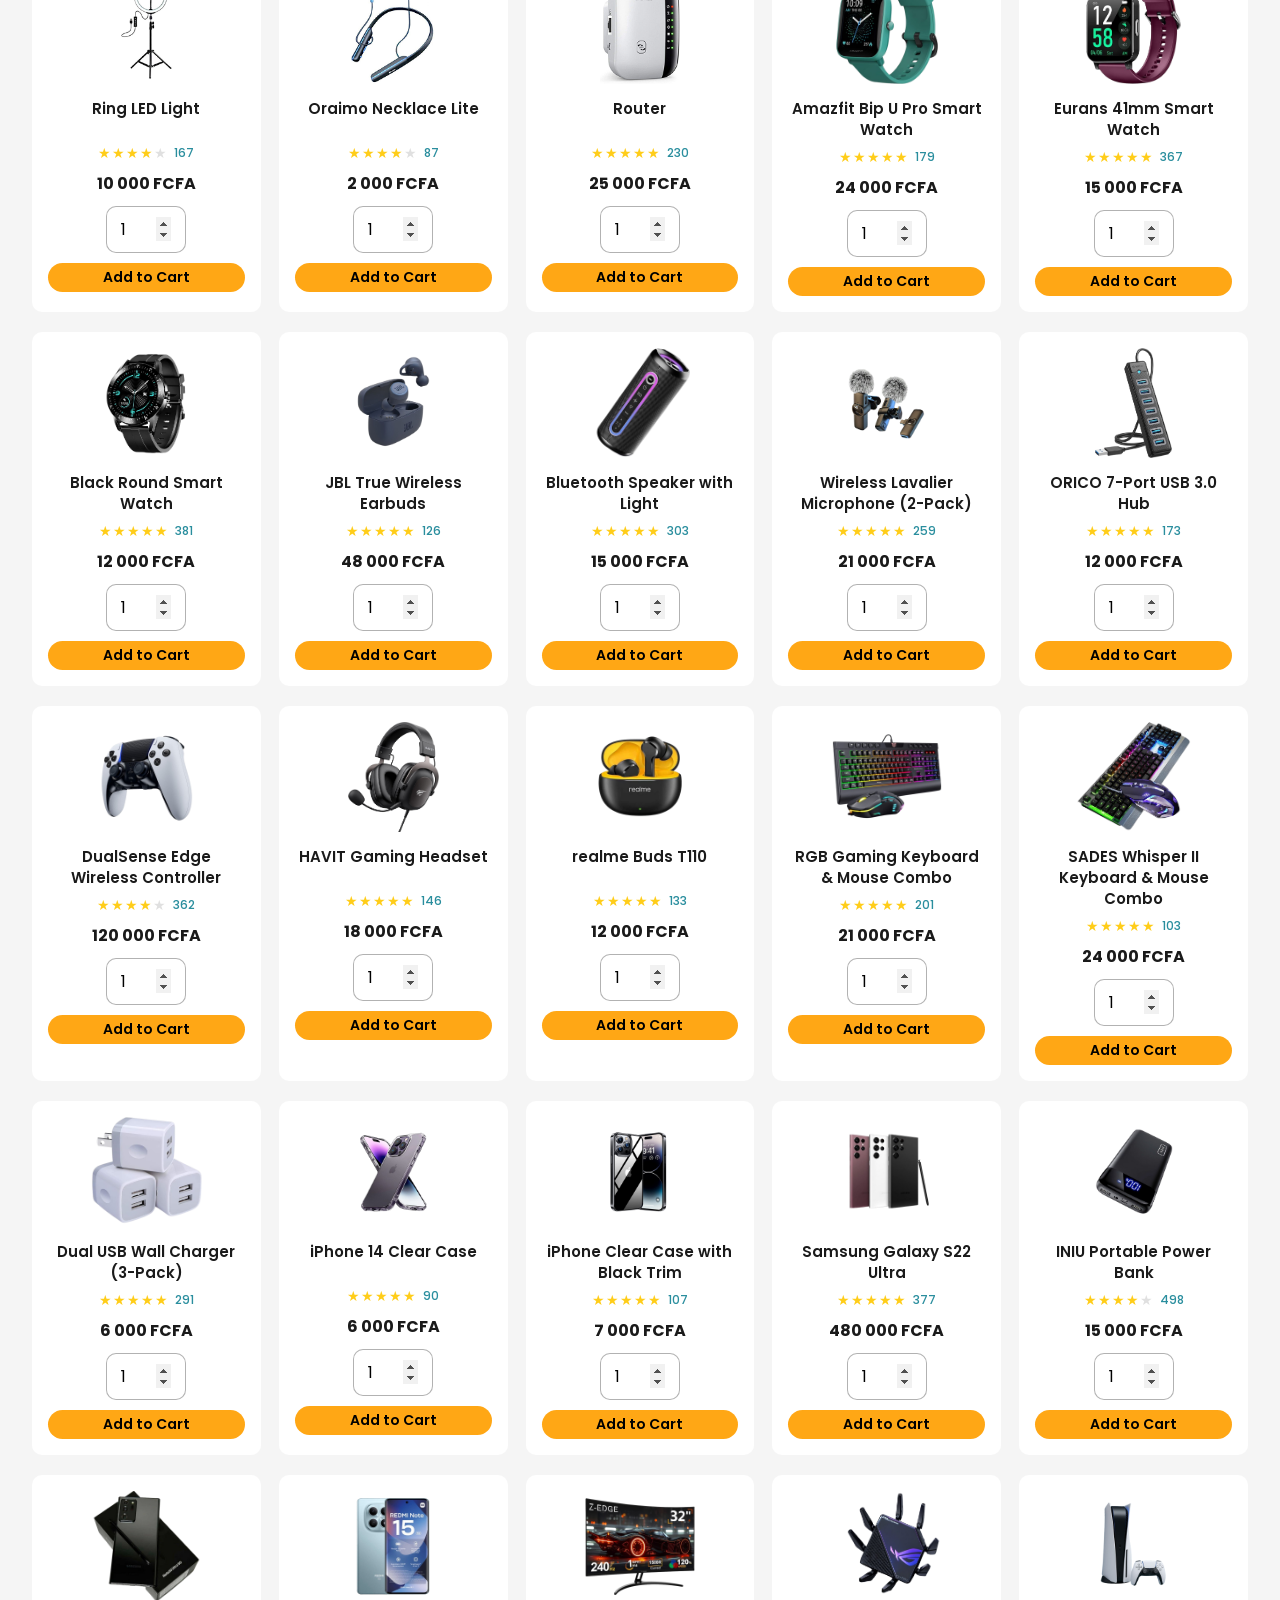
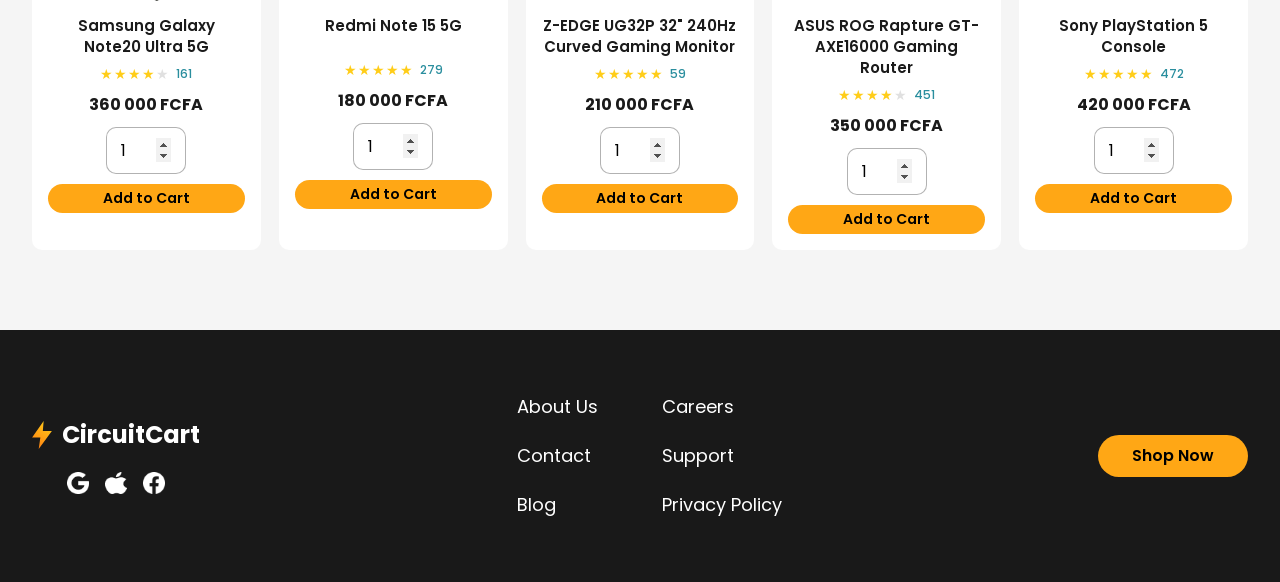
==== commit 95df4551: "Add files via upload" ====
--- a/index.html
+++ b/index.html
@@ -144,9 +144,7 @@
             <span class="rating__count">230</span>
           </div>
           <p class="price">4 000 FCFA</p>
-          <select class="qty-select" aria-label="Quantity">
-            <option>1</option><option>2</option><option>3</option><option>4</option><option>5</option>
-          </select>
+          <input type="number" class="qty-select" aria-label="Quantity" min="1" max="99" step="1" value="1">
           <button class="btn btn--add-to-cart">Add to Cart</button>
         </article>
 
@@ -158,9 +156,7 @@
             <span class="rating__count">87</span>
           </div>
           <p class="price">1 500 FCFA</p>
-          <select class="qty-select" aria-label="Quantity">
-            <option>1</option><option>2</option><option>3</option><option>4</option><option>5</option>
-          </select>
+          <input type="number" class="qty-select" aria-label="Quantity" min="1" max="99" step="1" value="1">
           <button class="btn btn--add-to-cart">Add to Cart</button>
         </article>
 
@@ -172,9 +168,7 @@
             <span class="rating__count">137</span>
           </div>
           <p class="price">2 000 FCFA</p>
-          <select class="qty-select" aria-label="Quantity">
-            <option>1</option><option>2</option><option>3</option><option>4</option><option>5</option>
-          </select>
+          <input type="number" class="qty-select" aria-label="Quantity" min="1" max="99" step="1" value="1">
           <button class="btn btn--add-to-cart">Add to Cart</button>
         </article>
 
@@ -186,9 +180,7 @@
             <span class="rating__count">96</span>
           </div>
           <p class="price">2 500 FCFA</p>
-          <select class="qty-select" aria-label="Quantity">
-            <option>1</option><option>2</option><option>3</option><option>4</option><option>5</option>
-          </select>
+          <input type="number" class="qty-select" aria-label="Quantity" min="1" max="99" step="1" value="1">
           <button class="btn btn--add-to-cart">Add to Cart</button>
         </article>
 
@@ -200,9 +192,7 @@
             <span class="rating__count">134</span>
           </div>
           <p class="price">15 000 FCFA</p>
-          <select class="qty-select" aria-label="Quantity">
-            <option>1</option><option>2</option><option>3</option><option>4</option><option>5</option>
-          </select>
+          <input type="number" class="qty-select" aria-label="Quantity" min="1" max="99" step="1" value="1">
           <button class="btn btn--add-to-cart">Add to Cart</button>
         </article>
 
@@ -214,9 +204,7 @@
             <span class="rating__count">167</span>
           </div>
           <p class="price">10 000 FCFA</p>
-          <select class="qty-select" aria-label="Quantity">
-            <option>1</option><option>2</option><option>3</option><option>4</option><option>5</option>
-          </select>
+          <input type="number" class="qty-select" aria-label="Quantity" min="1" max="99" step="1" value="1">
           <button class="btn btn--add-to-cart">Add to Cart</button>
         </article>
 
@@ -228,9 +216,7 @@
             <span class="rating__count">87</span>
           </div>
           <p class="price">2 000 FCFA</p>
-          <select class="qty-select" aria-label="Quantity">
-            <option>1</option><option>2</option><option>3</option><option>4</option><option>5</option>
-          </select>
+          <input type="number" class="qty-select" aria-label="Quantity" min="1" max="99" step="1" value="1">
           <button class="btn btn--add-to-cart">Add to Cart</button>
         </article>
 
@@ -242,9 +228,7 @@
             <span class="rating__count">230</span>
           </div>
           <p class="price">25 000 FCFA</p>
-          <select class="qty-select" aria-label="Quantity">
-            <option>1</option><option>2</option><option>3</option><option>4</option><option>5</option>
-          </select>
+          <input type="number" class="qty-select" aria-label="Quantity" min="1" max="99" step="1" value="1">
           <button class="btn btn--add-to-cart">Add to Cart</button>
         </article>
 
@@ -257,9 +241,7 @@
             <span class="rating__count">179</span>
           </div>
           <p class="price">24 000 FCFA</p>
-          <select class="qty-select" aria-label="Quantity">
-            <option>1</option><option>2</option><option>3</option><option>4</option><option>5</option>
-          </select>
+          <input type="number" class="qty-select" aria-label="Quantity" min="1" max="99" step="1" value="1">
           <button class="btn btn--add-to-cart">Add to Cart</button>
         </article>
 
@@ -271,9 +253,7 @@
             <span class="rating__count">367</span>
           </div>
           <p class="price">15 000 FCFA</p>
-          <select class="qty-select" aria-label="Quantity">
-            <option>1</option><option>2</option><option>3</option><option>4</option><option>5</option>
-          </select>
+          <input type="number" class="qty-select" aria-label="Quantity" min="1" max="99" step="1" value="1">
           <button class="btn btn--add-to-cart">Add to Cart</button>
         </article>
 
@@ -285,9 +265,7 @@
             <span class="rating__count">381</span>
           </div>
           <p class="price">12 000 FCFA</p>
-          <select class="qty-select" aria-label="Quantity">
-            <option>1</option><option>2</option><option>3</option><option>4</option><option>5</option>
-          </select>
+          <input type="number" class="qty-select" aria-label="Quantity" min="1" max="99" step="1" value="1">
           <button class="btn btn--add-to-cart">Add to Cart</button>
         </article>
 
@@ -299,9 +277,7 @@
             <span class="rating__count">126</span>
           </div>
           <p class="price">48 000 FCFA</p>
-          <select class="qty-select" aria-label="Quantity">
-            <option>1</option><option>2</option><option>3</option><option>4</option><option>5</option>
-          </select>
+          <input type="number" class="qty-select" aria-label="Quantity" min="1" max="99" step="1" value="1">
           <button class="btn btn--add-to-cart">Add to Cart</button>
         </article>
 
@@ -313,9 +289,7 @@
             <span class="rating__count">303</span>
           </div>
           <p class="price">15 000 FCFA</p>
-          <select class="qty-select" aria-label="Quantity">
-            <option>1</option><option>2</option><option>3</option><option>4</option><option>5</option>
-          </select>
+          <input type="number" class="qty-select" aria-label="Quantity" min="1" max="99" step="1" value="1">
           <button class="btn btn--add-to-cart">Add to Cart</button>
         </article>
 
@@ -327,9 +301,7 @@
             <span class="rating__count">259</span>
           </div>
           <p class="price">21 000 FCFA</p>
-          <select class="qty-select" aria-label="Quantity">
-            <option>1</option><option>2</option><option>3</option><option>4</option><option>5</option>
-          </select>
+          <input type="number" class="qty-select" aria-label="Quantity" min="1" max="99" step="1" value="1">
           <button class="btn btn--add-to-cart">Add to Cart</button>
         </article>
 
@@ -341,9 +313,7 @@
             <span class="rating__count">173</span>
           </div>
           <p class="price">12 000 FCFA</p>
-          <select class="qty-select" aria-label="Quantity">
-            <option>1</option><option>2</option><option>3</option><option>4</option><option>5</option>
-          </select>
+          <input type="number" class="qty-select" aria-label="Quantity" min="1" max="99" step="1" value="1">
           <button class="btn btn--add-to-cart">Add to Cart</button>
         </article>
 
@@ -355,9 +325,7 @@
             <span class="rating__count">362</span>
           </div>
           <p class="price">120 000 FCFA</p>
-          <select class="qty-select" aria-label="Quantity">
-            <option>1</option><option>2</option><option>3</option><option>4</option><option>5</option>
-          </select>
+          <input type="number" class="qty-select" aria-label="Quantity" min="1" max="99" step="1" value="1">
           <button class="btn btn--add-to-cart">Add to Cart</button>
         </article>
 
@@ -369,9 +337,7 @@
             <span class="rating__count">146</span>
           </div>
           <p class="price">18 000 FCFA</p>
-          <select class="qty-select" aria-label="Quantity">
-            <option>1</option><option>2</option><option>3</option><option>4</option><option>5</option>
-          </select>
+          <input type="number" class="qty-select" aria-label="Quantity" min="1" max="99" step="1" value="1">
           <button class="btn btn--add-to-cart">Add to Cart</button>
         </article>
 
@@ -383,9 +349,7 @@
             <span class="rating__count">133</span>
           </div>
           <p class="price">12 000 FCFA</p>
-          <select class="qty-select" aria-label="Quantity">
-            <option>1</option><option>2</option><option>3</option><option>4</option><option>5</option>
-          </select>
+          <input type="number" class="qty-select" aria-label="Quantity" min="1" max="99" step="1" value="1">
           <button class="btn btn--add-to-cart">Add to Cart</button>
         </article>
 
@@ -397,9 +361,7 @@
             <span class="rating__count">201</span>
           </div>
           <p class="price">21 000 FCFA</p>
-          <select class="qty-select" aria-label="Quantity">
-            <option>1</option><option>2</option><option>3</option><option>4</option><option>5</option>
-          </select>
+          <input type="number" class="qty-select" aria-label="Quantity" min="1" max="99" step="1" value="1">
           <button class="btn btn--add-to-cart">Add to Cart</button>
         </article>
 
@@ -411,9 +373,7 @@
             <span class="rating__count">103</span>
           </div>
           <p class="price">24 000 FCFA</p>
-          <select class="qty-select" aria-label="Quantity">
-            <option>1</option><option>2</option><option>3</option><option>4</option><option>5</option>
-          </select>
+          <input type="number" class="qty-select" aria-label="Quantity" min="1" max="99" step="1" value="1">
           <button class="btn btn--add-to-cart">Add to Cart</button>
         </article>
 
@@ -425,9 +385,7 @@
             <span class="rating__count">291</span>
           </div>
           <p class="price">6 000 FCFA</p>
-          <select class="qty-select" aria-label="Quantity">
-            <option>1</option><option>2</option><option>3</option><option>4</option><option>5</option>
-          </select>
+          <input type="number" class="qty-select" aria-label="Quantity" min="1" max="99" step="1" value="1">
           <button class="btn btn--add-to-cart">Add to Cart</button>
         </article>
 
@@ -439,9 +397,7 @@
             <span class="rating__count">90</span>
           </div>
           <p class="price">6 000 FCFA</p>
-          <select class="qty-select" aria-label="Quantity">
-            <option>1</option><option>2</option><option>3</option><option>4</option><option>5</option>
-          </select>
+          <input type="number" class="qty-select" aria-label="Quantity" min="1" max="99" step="1" value="1">
           <button class="btn btn--add-to-cart">Add to Cart</button>
         </article>
 
@@ -453,9 +409,7 @@
             <span class="rating__count">107</span>
           </div>
           <p class="price">7 000 FCFA</p>
-          <select class="qty-select" aria-label="Quantity">
-            <option>1</option><option>2</option><option>3</option><option>4</option><option>5</option>
-          </select>
+          <input type="number" class="qty-select" aria-label="Quantity" min="1" max="99" step="1" value="1">
           <button class="btn btn--add-to-cart">Add to Cart</button>
         </article>
 
@@ -467,9 +421,7 @@
             <span class="rating__count">377</span>
           </div>
           <p class="price">480 000 FCFA</p>
-          <select class="qty-select" aria-label="Quantity">
-            <option>1</option><option>2</option><option>3</option><option>4</option><option>5</option>
-          </select>
+          <input type="number" class="qty-select" aria-label="Quantity" min="1" max="99" step="1" value="1">
           <button class="btn btn--add-to-cart">Add to Cart</button>
         </article>
 
@@ -481,9 +433,7 @@
             <span class="rating__count">498</span>
           </div>
           <p class="price">15 000 FCFA</p>
-          <select class="qty-select" aria-label="Quantity">
-            <option>1</option><option>2</option><option>3</option><option>4</option><option>5</option>
-          </select>
+          <input type="number" class="qty-select" aria-label="Quantity" min="1" max="99" step="1" value="1">
           <button class="btn btn--add-to-cart">Add to Cart</button>
         </article>
 
@@ -495,9 +445,7 @@
             <span class="rating__count">161</span>
           </div>
           <p class="price">360 000 FCFA</p>
-          <select class="qty-select" aria-label="Quantity">
-            <option>1</option><option>2</option><option>3</option><option>4</option><option>5</option>
-          </select>
+          <input type="number" class="qty-select" aria-label="Quantity" min="1" max="99" step="1" value="1">
           <button class="btn btn--add-to-cart">Add to Cart</button>
         </article>
 
@@ -509,9 +457,7 @@
             <span class="rating__count">279</span>
           </div>
           <p class="price">180 000 FCFA</p>
-          <select class="qty-select" aria-label="Quantity">
-            <option>1</option><option>2</option><option>3</option><option>4</option><option>5</option>
-          </select>
+          <input type="number" class="qty-select" aria-label="Quantity" min="1" max="99" step="1" value="1">
           <button class="btn btn--add-to-cart">Add to Cart</button>
         </article>
 
@@ -523,9 +469,7 @@
             <span class="rating__count">59</span>
           </div>
           <p class="price">210 000 FCFA</p>
-          <select class="qty-select" aria-label="Quantity">
-            <option>1</option><option>2</option><option>3</option><option>4</option><option>5</option>
-          </select>
+          <input type="number" class="qty-select" aria-label="Quantity" min="1" max="99" step="1" value="1">
           <button class="btn btn--add-to-cart">Add to Cart</button>
         </article>
 
@@ -537,9 +481,7 @@
             <span class="rating__count">451</span>
           </div>
           <p class="price">350 000 FCFA</p>
-          <select class="qty-select" aria-label="Quantity">
-            <option>1</option><option>2</option><option>3</option><option>4</option><option>5</option>
-          </select>
+          <input type="number" class="qty-select" aria-label="Quantity" min="1" max="99" step="1" value="1">
           <button class="btn btn--add-to-cart">Add to Cart</button>
         </article>
 
@@ -551,9 +493,7 @@
             <span class="rating__count">472</span>
           </div>
           <p class="price">420 000 FCFA</p>
-          <select class="qty-select" aria-label="Quantity">
-            <option>1</option><option>2</option><option>3</option><option>4</option><option>5</option>
-          </select>
+          <input type="number" class="qty-select" aria-label="Quantity" min="1" max="99" step="1" value="1">
           <button class="btn btn--add-to-cart">Add to Cart</button>
         </article>
 </div>
--- a/css/style.css
+++ b/css/style.css
@@ -181,18 +181,18 @@
 }
 
 .hero__text h1 {
-  font-size: 46px;
+  font-size: 36px;
   font-weight: 700;
   line-height: 1.15;
-  max-width: 560px;
-  margin-bottom: 24px;
+  max-width: 480px;
+  margin-bottom: 20px;
 }
 
 .hero__text p {
-  font-size: 17px;
+  font-size: 15px;
   color: var(--color-text);
-  max-width: 480px;
-  margin-bottom: 40px;
+  max-width: 420px;
+  margin-bottom: 32px;
 }
 
 .hero__image {
@@ -202,8 +202,8 @@
 }
 
 .hero__image img {
-  width: 130%;
-  max-width: 130%;
+  width: 100%;
+  max-width: 100%;
   height: auto;
 }
 
--- a/css/enhancements.css
+++ b/css/enhancements.css
@@ -149,3 +149,19 @@
     text-align: center;
   }
 }
+
+/* ---------- Quantity number inputs (replaces the 1-5 dropdown) ---------- */
+input.qty-select[type="number"] {
+  font-family: inherit;
+  font-size: 16px;
+  padding: 10px 14px;
+  border: 1px solid rgba(0, 0, 0, 0.3);
+  border-radius: 10px;
+  background: #fff;
+  width: 80px;
+}
+
+input.qty-select[type="number"]::-webkit-inner-spin-button,
+input.qty-select[type="number"]::-webkit-outer-spin-button {
+  opacity: 1;
+}
